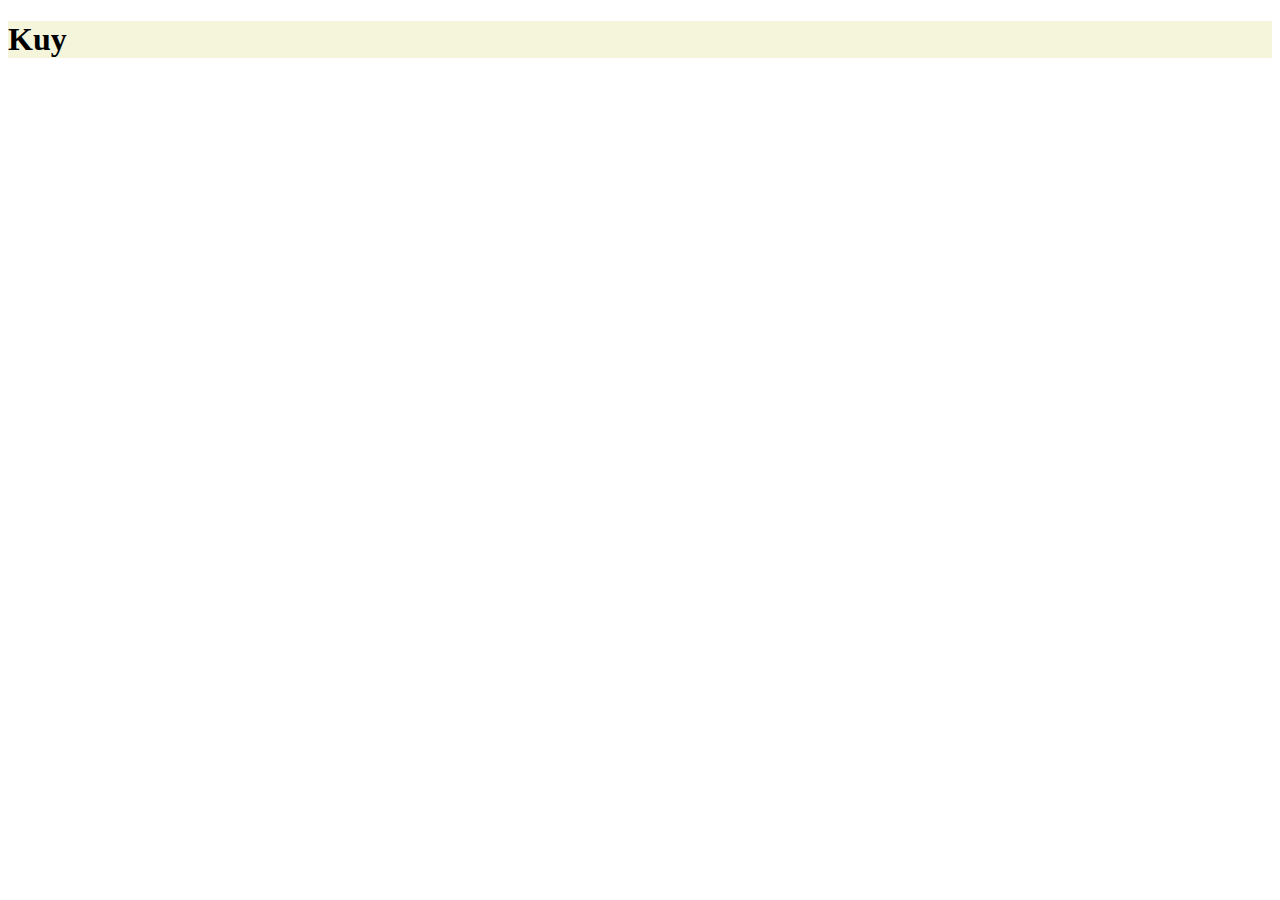
==== index.html @ 4ecfe461 "coba coba css" ====
<!DOCTYPE html>
<html lang="en">
  <head>
    <meta charset="UTF-8" />
    <meta name="viewport" content="width=device-width, initial-scale=1.0" />
    <link rel="stylesheet" href="index.css" />
    <title>Document</title>
  </head>
  <body>
    <h1>Kuy</h1>
  </body>
</html>
---- index.css ----
h1 {
  background-color: beige;
}
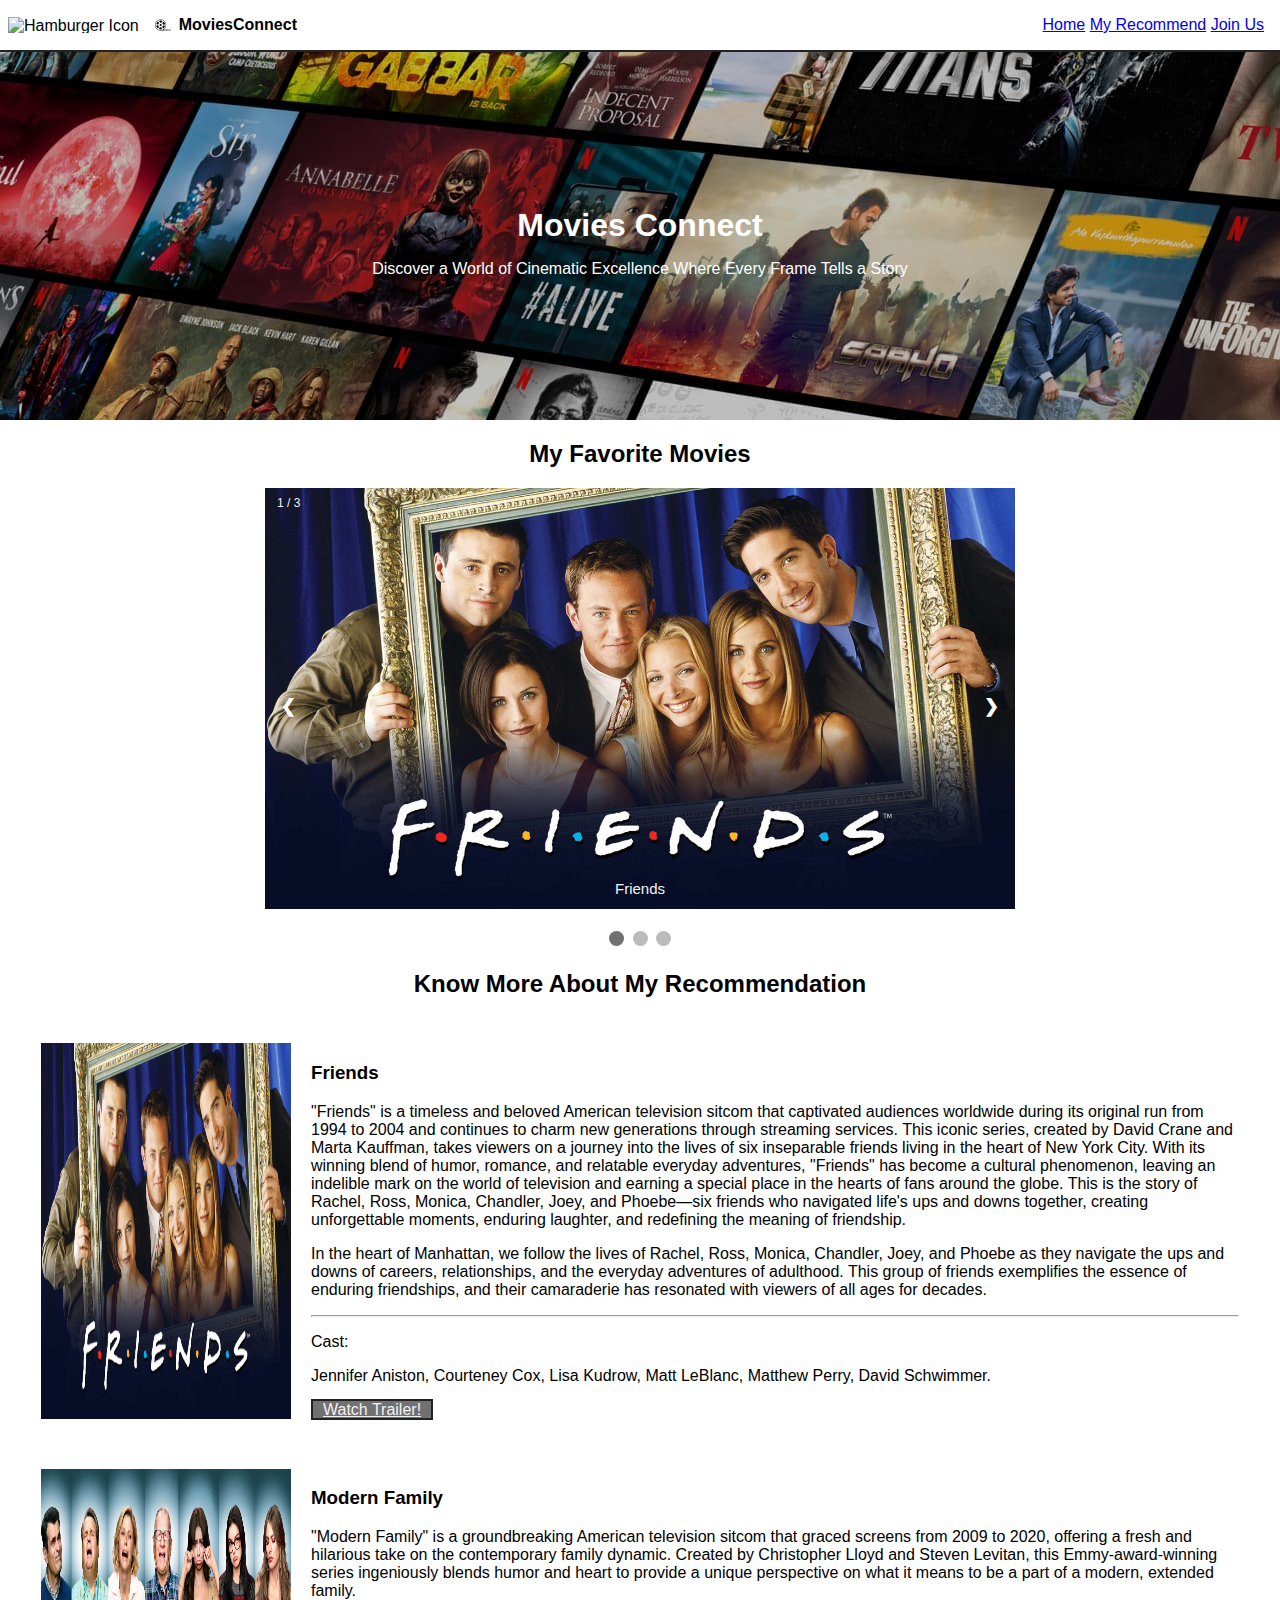
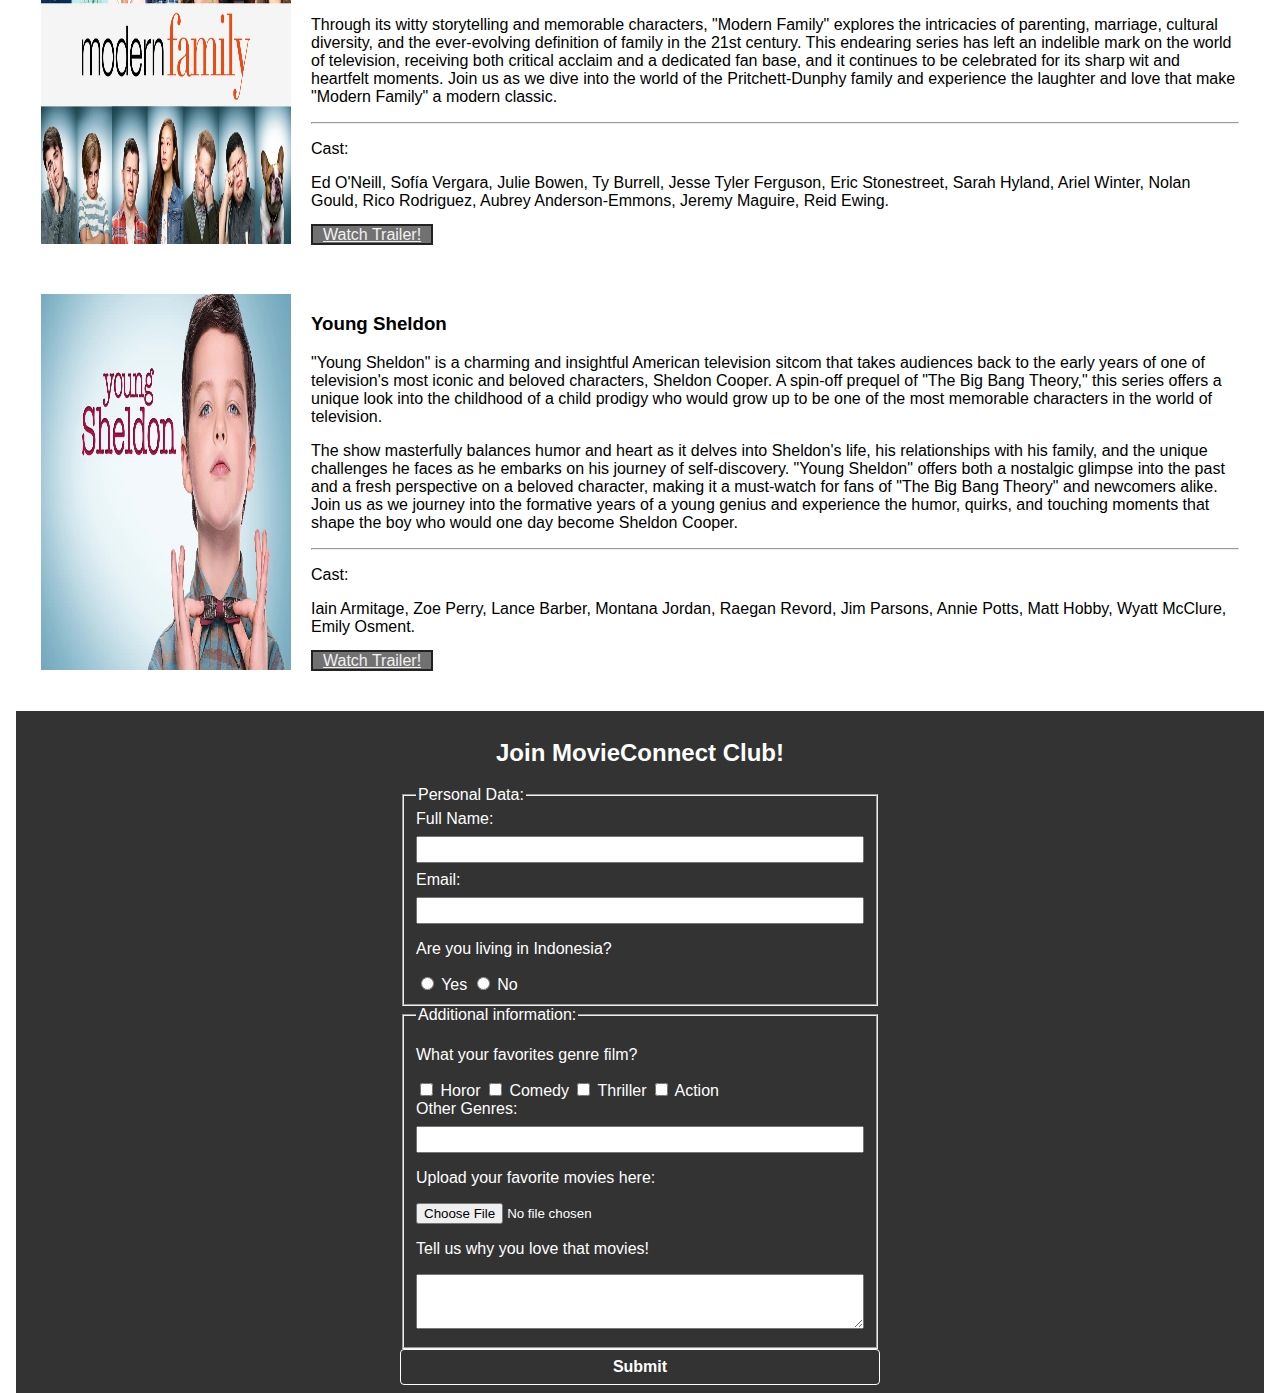
==== commit 632ce7d5: "coba coba css" ====
--- a/index.html
+++ b/index.html
@@ -1,12 +1,281 @@
 <!DOCTYPE html>
-<html lang="en">
+<html>
   <head>
     <meta charset="UTF-8" />
+    <meta name="description" content="A web application to show photos of penguins" />
+    <meta name="keywords" content="HTML, CSS, JavaScript" />
+    <meta name="author" content="Aditya Pradita" />
     <meta name="viewport" content="width=device-width, initial-scale=1.0" />
-    <link rel="stylesheet" href="index.css" />
-    <title>Document</title>
+    <title>MoviesConnect</title>
+    <link rel="stylesheet" href="style.css" />
+    <link rel="icon" href="./assets/31087.png" type="image/x-icon" />
   </head>
   <body>
-    <h1>Kuy</h1>
+    <nav>
+      <span class="mobile">
+        <img src="https://user-images.githubusercontent.com/2970318/209647125-dc41103d-c545-4e2e-b89b-099fbfcde702.svg" alt="Hamburger Icon" />
+      </span>
+      <span class="relative-container">
+        <img src="./assets/31087.png" alt="MovieConnect Icon" />
+        <b>MoviesConnect</b>
+        <!-- <span class="circle-red">99+</span> -->
+      </span>
+
+      <ul class="desktop">
+        <li><a href="#header">Home</a></li>
+        <li><a href="#know-more">My Recommend</a></li>
+        <li><a href="#form-section">Join Us</a></li>
+      </ul>
+    </nav>
+    <header class="full-screen" id="header">
+      <h1>Movies Connect</h1>
+      <p>Discover a World of Cinematic Excellence Where Every Frame Tells a Story</p>
+    </header>
+    <main>
+      <h2>My Favorite Movies</h2>
+      <section>
+        <!-- Slideshow container -->
+        <div class="slideshow-container">
+          <!-- Full-width images with number and caption text -->
+          <div class="mySlides fade">
+            <div class="numbertext">1 / 3</div>
+            <img src="./assets/friends.jpeg" />
+            <div class="text">Friends</div>
+          </div>
+
+          <div class="mySlides fade">
+            <div class="numbertext">2 / 3</div>
+            <img src="./assets/modern family.webp" />
+            <div class="text">Modern Family</div>
+          </div>
+
+          <div class="mySlides fade">
+            <div class="numbertext">3 / 3</div>
+            <img src="./assets/young sheldon.jpeg" />
+            <div class="text">Young Sheldon</div>
+          </div>
+
+          <!-- Next and previous buttons -->
+          <a class="prev" onclick="plusSlides(-1)">&#10094;</a>
+          <a class="next" onclick="plusSlides(1)">&#10095;</a>
+        </div>
+        <br />
+
+        <!-- The dots/circles -->
+        <div style="text-align: center">
+          <span class="dot" onclick="currentSlide(1)"></span>
+          <span class="dot" onclick="currentSlide(2)"></span>
+          <span class="dot" onclick="currentSlide(3)"></span>
+        </div>
+      </section>
+
+      <!-- <section id="penguin-photos">
+        <h2>Penguin Photos</h2>
+        <div class="grid-container">
+          <div id="item-1">
+            <img
+              src="https://user-images.githubusercontent.com/2970318/209615920-bfc74aac-b857-454b-b091-fa8857f8c40d.jpg"
+              alt="A penguin above the hill by Ian Parker."
+            />
+          </div>
+          <div id="item-2">
+            <img
+              src="https://user-images.githubusercontent.com/2970318/209440135-dadf88ab-80b9-4e81-bed1-1f517e8f9286.jpg"
+              alt="Three penguins walking in a snowy field."
+            />
+          </div>
+          <div id="item-3">
+            <img
+              src="https://user-images.githubusercontent.com/2970318/209615887-ddc95c73-03b1-4b72-b38f-5012c1f39ae6.jpg"
+              alt="A penguin swimming underwater by Atlas Kadrow."
+            />
+          </div>
+          <div id="item-4">
+            <img
+              src="https://user-images.githubusercontent.com/2970318/209615905-1a2acc2d-a60a-4b3b-8aa2-0099f046a7cb.jpg"
+              alt="Horde of penguins by Martin Wettstein."
+            />
+          </div>
+          <div id="item-5">
+            <img
+              src="https://user-images.githubusercontent.com/2970318/209615916-c1b01fe3-1848-4d28-a033-bce7697ac7dc.jpg"
+              alt="Penguin under the sum by Atlas Kadrow."
+            />
+          </div>
+        </div>
+      </section> -->
+
+      <section id="know-more">
+        <div><h2>Know More About My Recommendation</h2></div>
+        <div class="explanation">
+          <img class="photos-1" src="./assets/friends.jpeg" alt="" style="width: 250px" />
+          <div class="title-explanation">
+            <h3>Friends</h3>
+            <p>
+              "Friends" is a timeless and beloved American television sitcom that captivated audiences worldwide during its original run from 1994 to
+              2004 and continues to charm new generations through streaming services. This iconic series, created by David Crane and Marta Kauffman,
+              takes viewers on a journey into the lives of six inseparable friends living in the heart of New York City. With its winning blend of
+              humor, romance, and relatable everyday adventures, "Friends" has become a cultural phenomenon, leaving an indelible mark on the world of
+              television and earning a special place in the hearts of fans around the globe. This is the story of Rachel, Ross, Monica, Chandler,
+              Joey, and Phoebe—six friends who navigated life's ups and downs together, creating unforgettable moments, enduring laughter, and
+              redefining the meaning of friendship.
+            </p>
+            <p>
+              In the heart of Manhattan, we follow the lives of Rachel, Ross, Monica, Chandler, Joey, and Phoebe as they navigate the ups and downs of
+              careers, relationships, and the everyday adventures of adulthood. This group of friends exemplifies the essence of enduring friendships,
+              and their camaraderie has resonated with viewers of all ages for decades.
+            </p>
+            <hr />
+
+            <div>
+              <p>Cast:</p>
+              <p>Jennifer Aniston, Courteney Cox, Lisa Kudrow, Matt LeBlanc, Matthew Perry, David Schwimmer.</p>
+            </div>
+            <a class="btn btn-success" href="https://www.youtube.com/watch?v=IEEbUzffzrk&t=2s" target="_blank">Watch Trailer!</a>
+          </div>
+        </div>
+
+        <div class="explanation">
+          <img class="photos-1" src="./assets/modern family.webp" alt="" style="width: 250px" />
+          <div class="title-explanation">
+            <h3>Modern Family</h3>
+            <p>
+              "Modern Family" is a groundbreaking American television sitcom that graced screens from 2009 to 2020, offering a fresh and hilarious
+              take on the contemporary family dynamic. Created by Christopher Lloyd and Steven Levitan, this Emmy-award-winning series ingeniously
+              blends humor and heart to provide a unique perspective on what it means to be a part of a modern, extended family.
+            </p>
+            <p>
+              Through its witty storytelling and memorable characters, "Modern Family" explores the intricacies of parenting, marriage, cultural
+              diversity, and the ever-evolving definition of family in the 21st century. This endearing series has left an indelible mark on the world
+              of television, receiving both critical acclaim and a dedicated fan base, and it continues to be celebrated for its sharp wit and
+              heartfelt moments. Join us as we dive into the world of the Pritchett-Dunphy family and experience the laughter and love that make
+              "Modern Family" a modern classic.
+            </p>
+            <hr />
+            <div>
+              <p>Cast:</p>
+              <p>
+                Ed O'Neill, Sofía Vergara, Julie Bowen, Ty Burrell, Jesse Tyler Ferguson, Eric Stonestreet, Sarah Hyland, Ariel Winter, Nolan Gould,
+                Rico Rodriguez, Aubrey Anderson-Emmons, Jeremy Maguire, Reid Ewing.
+              </p>
+            </div>
+            <a class="btn btn-success" href="https://www.youtube.com/watch?v=Ub_lfN2VMIo" target="_blank">Watch Trailer!</a>
+          </div>
+        </div>
+
+        <div class="explanation">
+          <img class="photos-1" src="./assets/young sheldon.jpeg" alt="" style="width: 250px" />
+          <div class="title-explanation">
+            <h3>Young Sheldon</h3>
+            <p>
+              "Young Sheldon" is a charming and insightful American television sitcom that takes audiences back to the early years of one of
+              television's most iconic and beloved characters, Sheldon Cooper. A spin-off prequel of "The Big Bang Theory," this series offers a
+              unique look into the childhood of a child prodigy who would grow up to be one of the most memorable characters in the world of
+              television.
+            </p>
+            <p>
+              The show masterfully balances humor and heart as it delves into Sheldon's life, his relationships with his family, and the unique
+              challenges he faces as he embarks on his journey of self-discovery. "Young Sheldon" offers both a nostalgic glimpse into the past and a
+              fresh perspective on a beloved character, making it a must-watch for fans of "The Big Bang Theory" and newcomers alike. Join us as we
+              journey into the formative years of a young genius and experience the humor, quirks, and touching moments that shape the boy who would
+              one day become Sheldon Cooper.
+            </p>
+            <hr />
+            <div>
+              <p>Cast:</p>
+              <p>
+                Iain Armitage, Zoe Perry, Lance Barber, Montana Jordan, Raegan Revord, Jim Parsons, Annie Potts, Matt Hobby, Wyatt McClure, Emily
+                Osment.
+              </p>
+            </div>
+            <a class="btn btn-success" href="https://www.youtube.com/watch?v=FStMMcj-RiA" target="_blank">Watch Trailer!</a>
+          </div>
+        </div>
+      </section>
+
+      <!-- <section id="penguin-facts">
+        <h2>Facts about penguins</h2>
+        <div class="flex-container">
+          <ul>
+            <li>Penguins can swim</li>
+            <li>Penguins love to socialize</li>
+            <li>Penguin is the most gorgeous animal in the world!</li>
+          </ul>
+          <figure>
+            <img
+              src="https://user-images.githubusercontent.com/2970318/209440113-f43e969d-0ddd-4b38-917c-dd953ad1839b.jpg"
+              alt="A penguin swims under the deep sea."
+            />
+            <figcaption>Penguin <em>flies</em> underwater.</figcaption>
+          </figure>
+        </div>
+      </section>
+      <section id="section-video">
+        <h2>A baby cute penguin video!</h2>
+        <div class="flex-container">
+          <iframe
+            width="100%"
+            height="315"
+            src="https://www.youtube.com/embed/q3uXXh1sHcI"
+            title="YouTube video player"
+            frameborder="0"
+            allow="accelerometer; autoplay; clipboard-write; encrypted-media; gyroscope; picture-in-picture"
+            display="block"
+            allowfullscreen
+          ></iframe>
+        </div>
+      </section> -->
+
+      <section id="form-section">
+        <h2>Join MovieConnect Club!</h2>
+        <form action="#">
+          <fieldset>
+            <legend>Personal Data:</legend>
+            <div>
+              <label for="fullName">Full Name:</label>
+              <input id="fullName" type="text" required />
+            </div>
+
+            <div>
+              <label for="email">Email:</label>
+              <input id="email" type="email" required />
+            </div>
+
+            <div>
+              <p>Are you living in Indonesia?</p>
+              <input type="radio" id="yes" name="isIndonesia" value="Male" />
+              <label for="yes">Yes</label>
+              <input type="radio" id="no" name="isIndonesia" value="Female" />
+              <label for="no">No</label>
+            </div>
+          </fieldset>
+          <fieldset>
+            <legend>Additional information:</legend>
+            <div>
+              <p>What your favorites genre film?</p>
+              <input id="cute" type="checkbox" name="personality" value="cute" />
+              <label for="cute">Horor</label>
+              <input id="adorable" type="checkbox" name="personality" value="adorable" />
+              <label for="adorable">Comedy</label>
+              <input id="beautiful" type="checkbox" name="personality" value="beautiful" />
+              <label for="beautiful">Thriller</label>
+              <input id="beautiful" type="checkbox" name="personality" value="beautiful" />
+              <label for="beautiful">Action</label>
+              <div><label for="otherGenre">Other Genres:</label> <input id="fullName" type="text" /></div>
+            </div>
+            <div>
+              <p>Upload your favorite movies here:</p>
+              <input type="file" id="photo" name="myPenguinPhoto" required accept="image/png, image/jpeg" />
+            </div>
+            <div>
+              <p>Tell us why you love that movies!</p>
+              <textarea rows="3"></textarea>
+            </div>
+          </fieldset>
+          <button type="submit">Submit</button>
+        </form>
+      </section>
+    </main>
+    <script src="index.js"></script>
   </body>
 </html>
--- a/style.css
+++ b/style.css
@@ -0,0 +1,247 @@
+body {
+  font-family: "Open Sans", sans-serif;
+  margin: 0;
+}
+
+.explanation.photos {
+  display: flex;
+  align-items: center;
+  width: 50%;
+  height: 50%;
+}
+
+.btn {
+  border: #222222 solid 2px;
+  background-color: #717171;
+  color: #f2f2f2;
+  padding-left: 10px;
+  padding-right: 10px;
+}
+
+.explanation {
+  display: flex;
+  gap: 20px;
+  padding: 25px;
+}
+
+* {
+  box-sizing: border-box;
+}
+
+/* Slideshow container */
+.slideshow-container {
+  max-width: 750px;
+  position: relative;
+  margin: auto;
+}
+
+/* Hide the images by default */
+.mySlides {
+  display: none;
+}
+
+/* Next & previous buttons */
+.prev,
+.next {
+  cursor: pointer;
+  position: absolute;
+  top: 50%;
+  width: auto;
+  margin-top: -22px;
+  padding: 16px;
+  color: white;
+  font-weight: bold;
+  font-size: 18px;
+  transition: 0.6s ease;
+  border-radius: 0 3px 3px 0;
+  user-select: none;
+}
+
+/* Position the "next button" to the right */
+.next {
+  right: 0;
+  border-radius: 3px 0 0 3px;
+}
+
+/* On hover, add a black background color with a little bit see-through */
+.prev:hover,
+.next:hover {
+  background-color: rgba(0, 0, 0, 0.8);
+}
+
+/* Caption text */
+.text {
+  color: #f2f2f2;
+  font-size: 15px;
+  padding: 8px 12px;
+  position: absolute;
+  bottom: 8px;
+  width: 100%;
+  text-align: center;
+}
+
+/* Number text (1/3 etc) */
+.numbertext {
+  color: #f2f2f2;
+  font-size: 12px;
+  padding: 8px 12px;
+  position: absolute;
+  top: 0;
+}
+
+/* The dots/bullets/indicators */
+.dot {
+  cursor: pointer;
+  height: 15px;
+  width: 15px;
+  margin: 0 2px;
+  background-color: #bbb;
+  border-radius: 50%;
+  display: inline-block;
+  transition: background-color 0.6s ease;
+}
+
+.active,
+.dot:hover {
+  background-color: #717171;
+}
+
+/* Fading animation */
+.fade {
+  animation-name: fade;
+  animation-duration: 1.5s;
+}
+
+@keyframes fade {
+  from {
+    opacity: 0.4;
+  }
+  to {
+    opacity: 1;
+  }
+}
+
+.grid-container {
+  display: flex;
+  width: auto;
+}
+
+section {
+  margin: 0 16px;
+}
+
+section.full-screen {
+  margin: 0;
+}
+
+nav {
+  position: fixed;
+  background-color: white;
+  width: 100%;
+  display: flex;
+  align-items: center;
+  height: 52px;
+  border-bottom: 2px solid #222222;
+}
+
+nav > ul {
+  margin-left: auto;
+  margin-right: 16px;
+}
+
+nav > ul > li {
+  display: inline-block;
+}
+
+nav > span > img {
+  height: 32px;
+  width: auto;
+  padding: 8px;
+}
+
+nav > span {
+  display: flex;
+  align-items: center;
+}
+
+header {
+  background-image: url(./assets/banner.jpg);
+  background-repeat: no-repeat;
+  text-align: center;
+  color: white;
+  background-color: #222222;
+  height: 420px;
+  display: flex;
+  flex-direction: column;
+  justify-content: center;
+  padding-top: 48px;
+}
+
+nav .circle-red {
+  font-size: 8px;
+  background-color: red;
+  border-radius: 100%;
+  width: 16px;
+  height: 16px;
+  color: white;
+  display: flex;
+  align-items: center;
+  justify-content: center;
+  position: absolute;
+  top: 8px;
+  right: -8px;
+}
+
+.relative-container {
+  position: relative;
+}
+
+header h1 {
+  margin: 16px;
+}
+
+header p {
+  margin: 0;
+}
+
+img {
+  width: 100%;
+}
+
+h2 {
+  text-align: center;
+}
+
+input[type="text"],
+input[type="email"],
+textarea {
+  width: 100%;
+  padding: 4px 4px;
+  margin: 8px 0;
+  display: block;
+}
+
+#form-section {
+  background-color: #333333;
+  color: white;
+  padding: 8px;
+  margin-top: 16px;
+}
+
+#form-section form {
+  max-width: 480px;
+  margin-left: auto;
+  margin-right: auto;
+}
+
+button[type="submit"] {
+  color: white;
+  background-color: transparent;
+  border: 1px solid white;
+  border-radius: 4px;
+  width: 100%;
+  padding: 8px 16px;
+  font-size: 16px;
+  font-weight: bold;
+  cursor: pointer;
+}
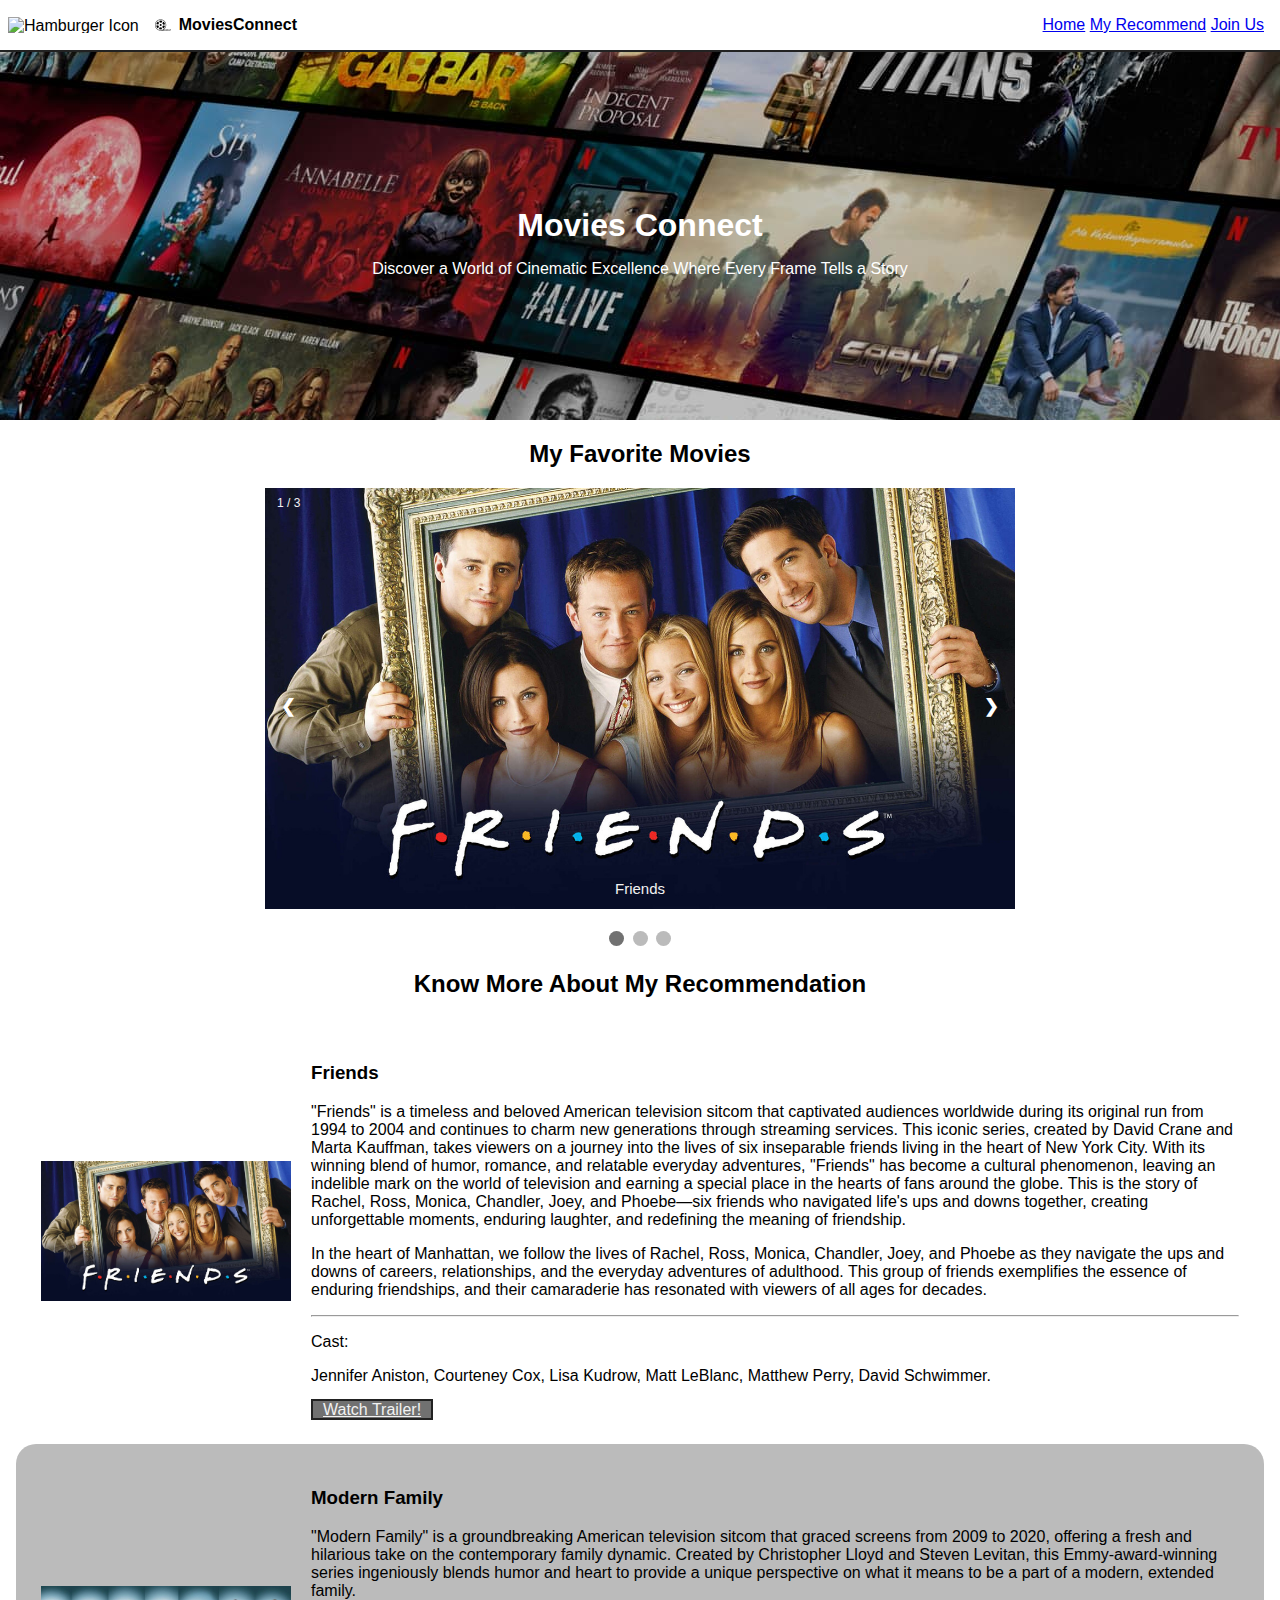
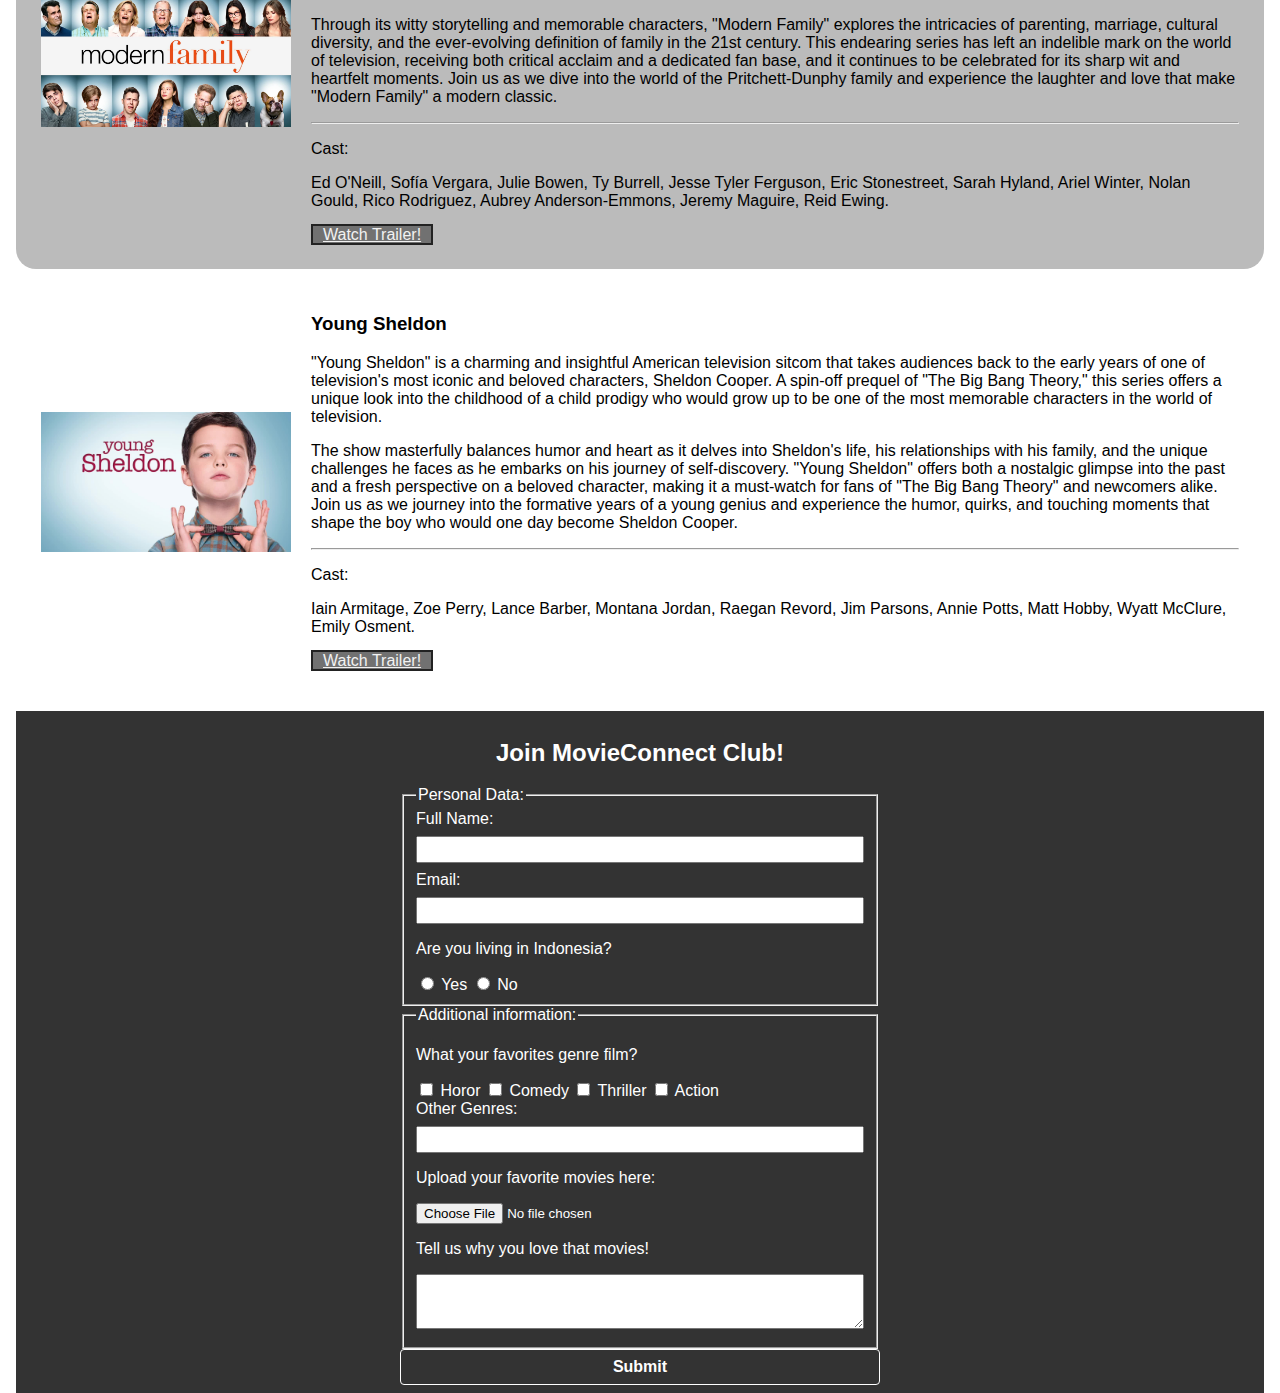
==== commit aba87013: "commit final checkpoint-1 abis meeting" ====
--- a/index.html
+++ b/index.html
@@ -135,7 +135,7 @@
           </div>
         </div>
 
-        <div class="explanation">
+        <div class="explanation colorbg">
           <img class="photos-1" src="./assets/modern family.webp" alt="" style="width: 250px" />
           <div class="title-explanation">
             <h3>Modern Family</h3>
--- a/style.css
+++ b/style.css
@@ -1,13 +1,6 @@
 body {
   font-family: "Open Sans", sans-serif;
   margin: 0;
-}
-
-.explanation.photos {
-  display: flex;
-  align-items: center;
-  width: 50%;
-  height: 50%;
 }
 
 .btn {
@@ -18,10 +11,16 @@
   padding-right: 10px;
 }
 
+.colorbg {
+  background-color: #bbb;
+  border-radius: 20px;
+}
+
 .explanation {
   display: flex;
   gap: 20px;
   padding: 25px;
+  align-items: center;
 }
 
 * {
@@ -32,6 +31,7 @@
 .slideshow-container {
   max-width: 750px;
   position: relative;
+  z-index: 1;
   margin: auto;
 }
 
@@ -136,6 +136,7 @@
 
 nav {
   position: fixed;
+  z-index: 99;
   background-color: white;
   width: 100%;
   display: flex;
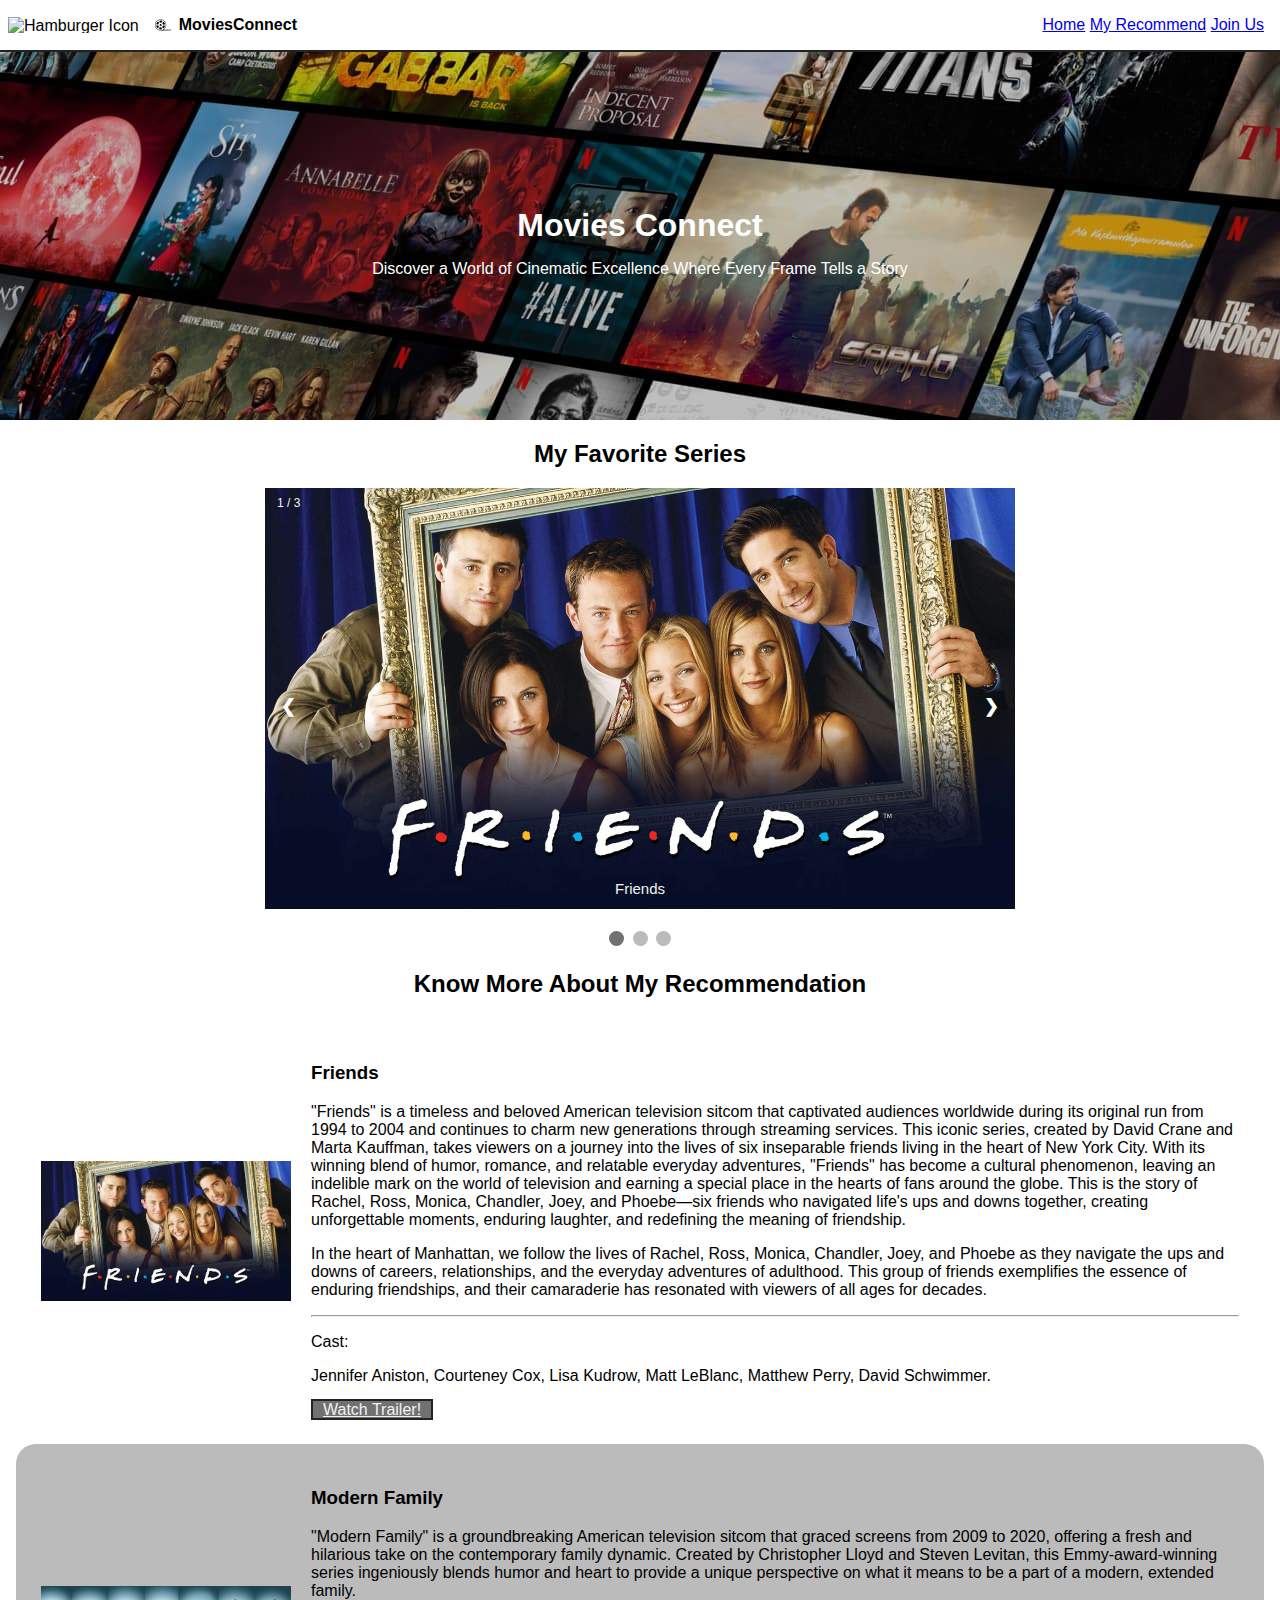
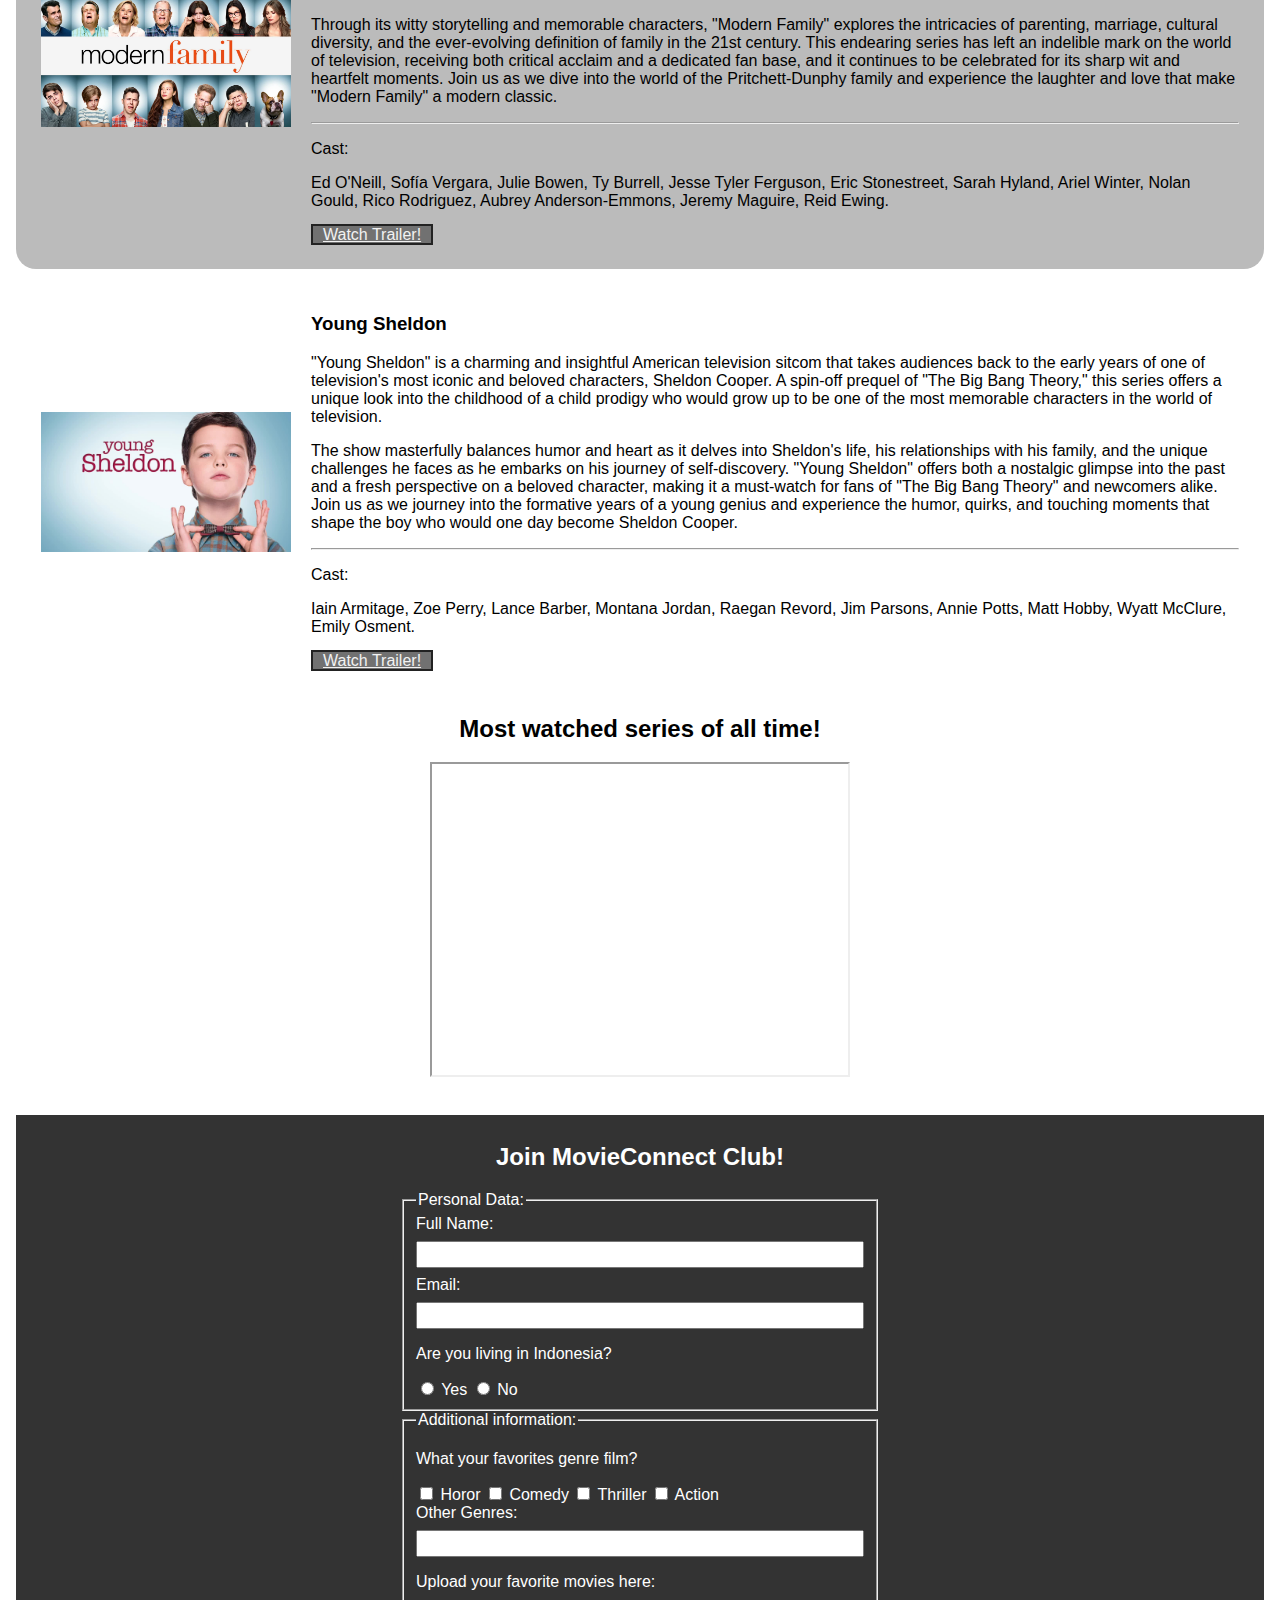
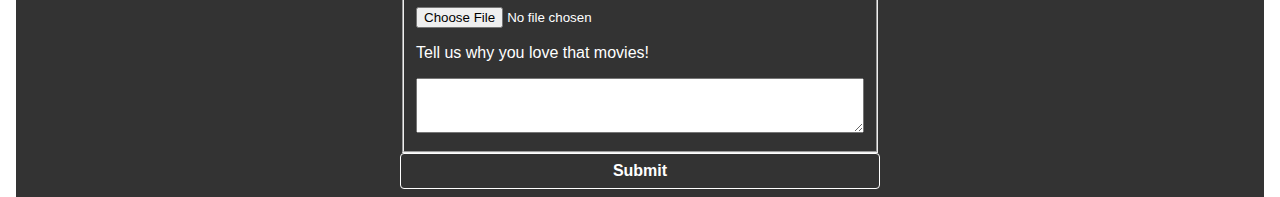
==== commit 2dc51e09: "module1-updated" ====
--- a/index.html
+++ b/index.html
@@ -11,7 +11,7 @@
     <link rel="icon" href="./assets/31087.png" type="image/x-icon" />
   </head>
   <body>
-    <nav>
+    <nav class="header" id="myHeader">
       <span class="mobile">
         <img src="https://user-images.githubusercontent.com/2970318/209647125-dc41103d-c545-4e2e-b89b-099fbfcde702.svg" alt="Hamburger Icon" />
       </span>
@@ -22,17 +22,17 @@
       </span>
 
       <ul class="desktop">
-        <li><a href="#header">Home</a></li>
+        <li><a href="#headers">Home</a></li>
         <li><a href="#know-more">My Recommend</a></li>
         <li><a href="#form-section">Join Us</a></li>
       </ul>
     </nav>
-    <header class="full-screen" id="header">
+    <header class="full-screen" id="headers">
       <h1>Movies Connect</h1>
       <p>Discover a World of Cinematic Excellence Where Every Frame Tells a Story</p>
     </header>
     <main>
-      <h2>My Favorite Movies</h2>
+      <h2>My Favorite Series</h2>
       <section>
         <!-- Slideshow container -->
         <div class="slideshow-container">
@@ -226,6 +226,13 @@
         </div>
       </section> -->
 
+      <section id="section-video">
+        <div>
+        <div><h2>Most watched series of all time!</h2></div>
+<div><iframe width="420" height="315" src="https://www.youtube.com/embed/KPLWWIOCOOQ"></iframe></div>
+      </section>
+      <br />
+    </div>
       <section id="form-section">
         <h2>Join MovieConnect Club!</h2>
         <form action="#">
--- a/style.css
+++ b/style.css
@@ -246,3 +246,17 @@
   font-weight: bold;
   cursor: pointer;
 }
+
+#section-video {
+  display: flex;
+  justify-content: center;
+  width: auto;
+}
+
+@media (max-width: 700px) {
+  #know-more .explanation {
+    flex-direction: column;
+  }
+  #section-video {
+  }
+}
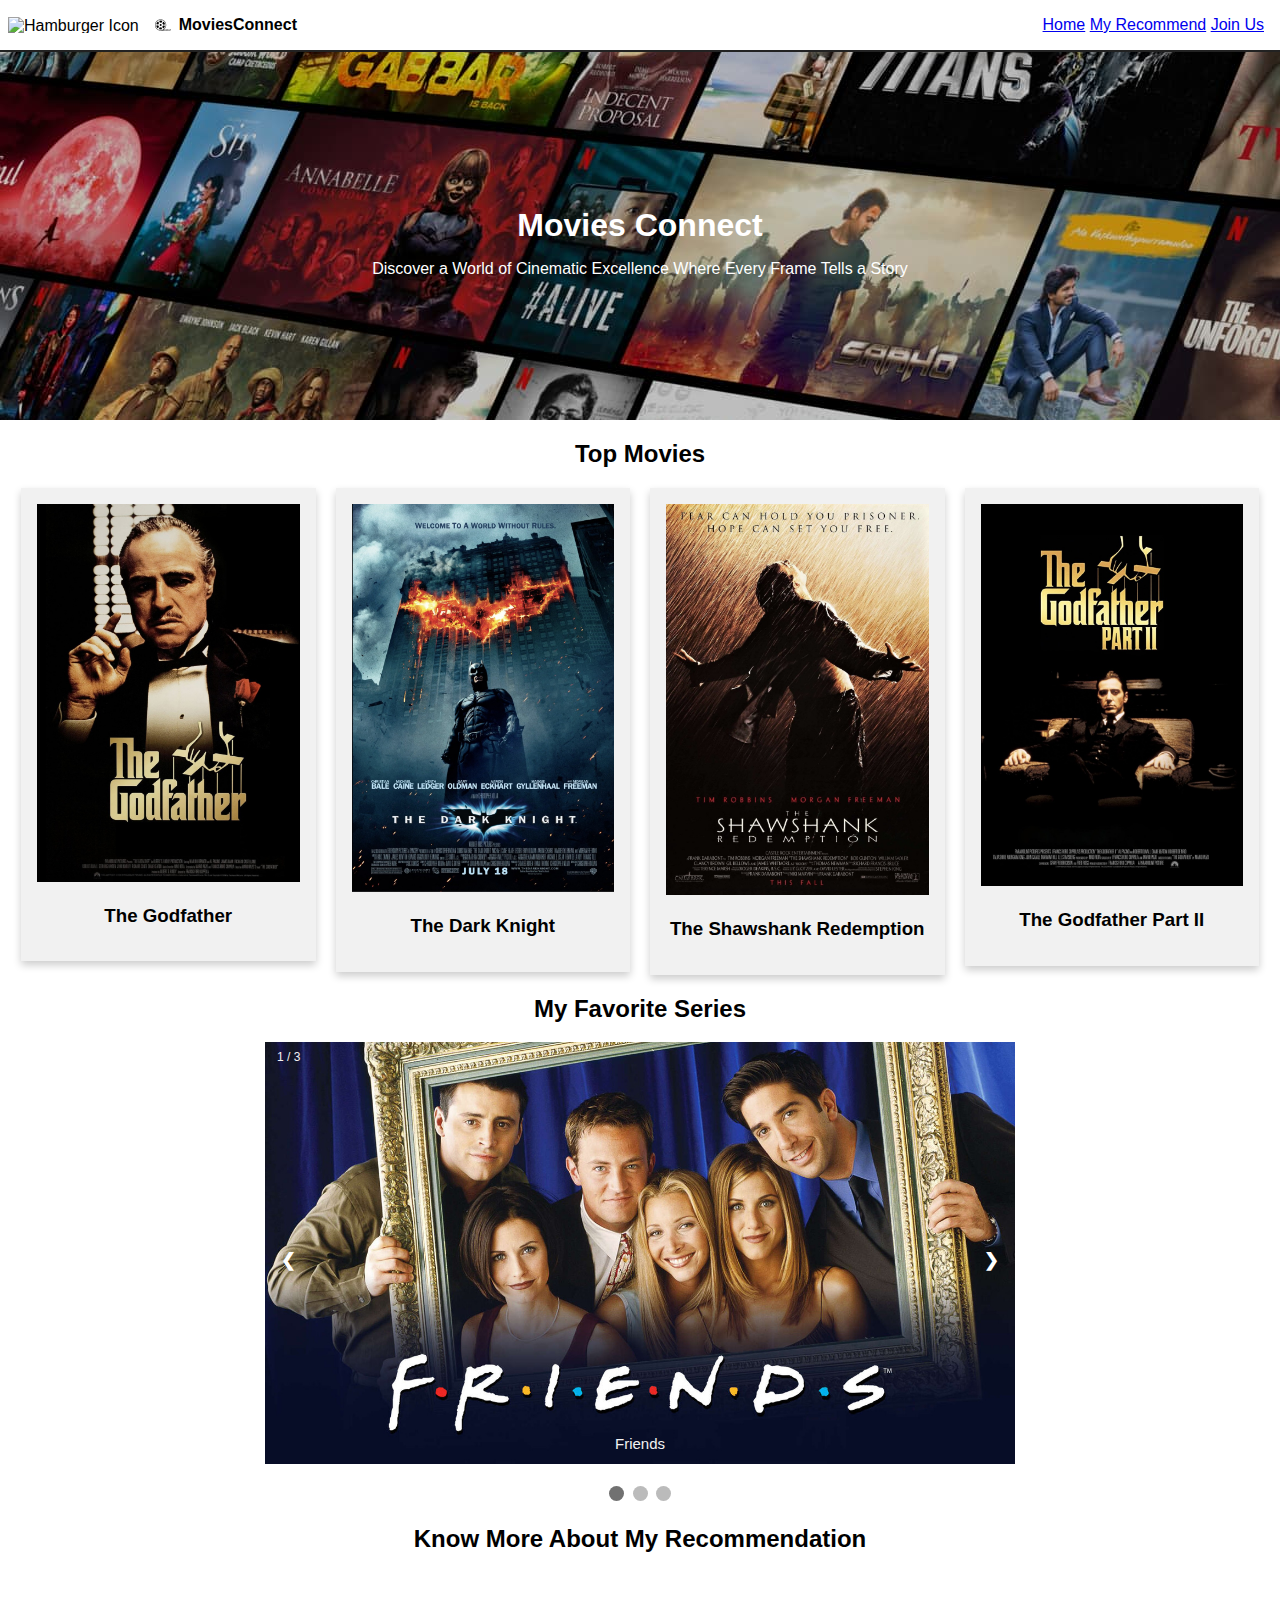
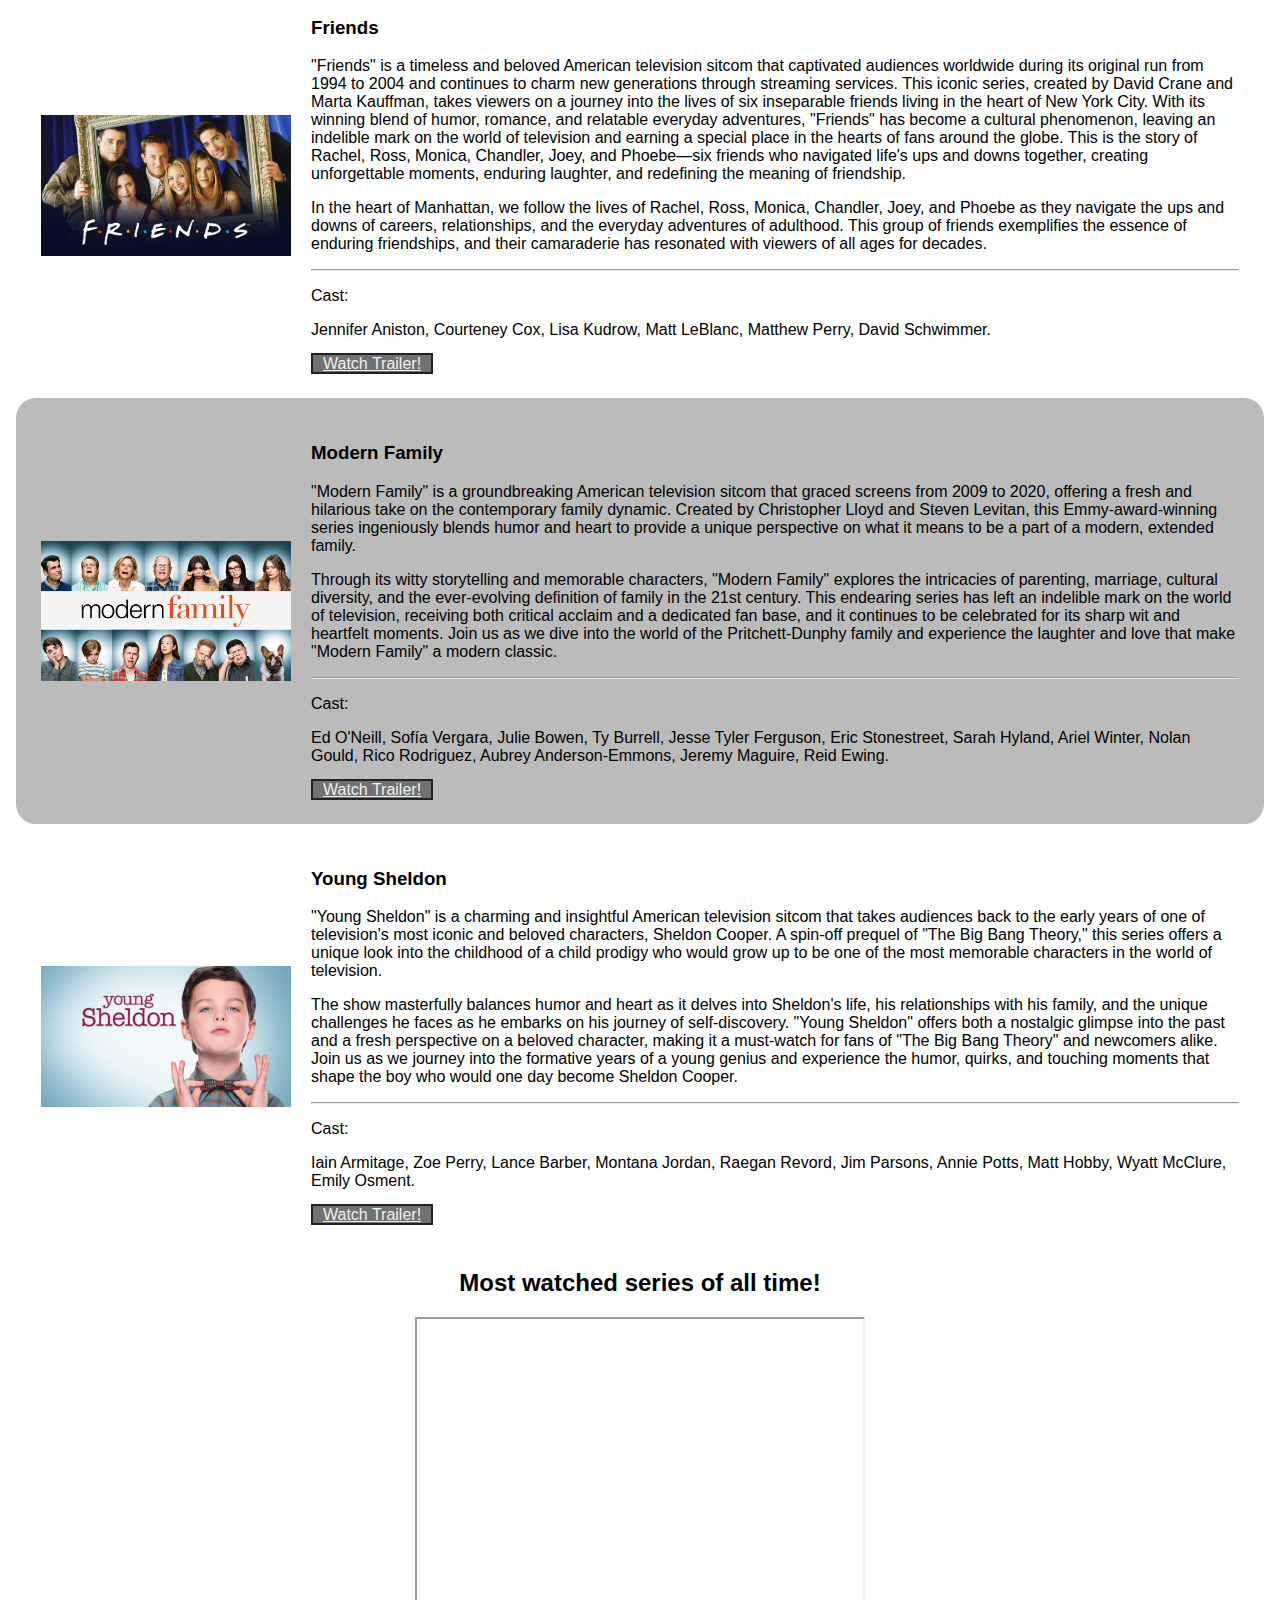
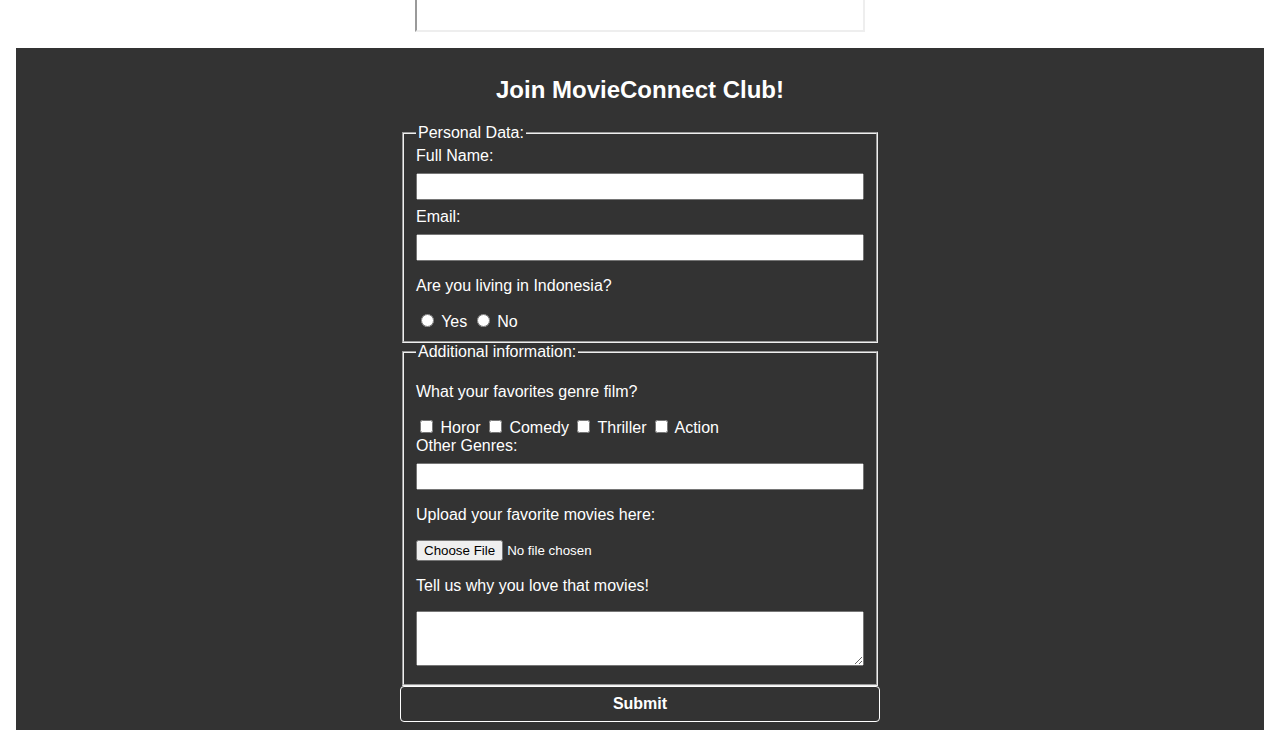
==== commit c2b10b72: "final commit - module 1" ====
--- a/index.html
+++ b/index.html
@@ -31,6 +31,46 @@
       <h1>Movies Connect</h1>
       <p>Discover a World of Cinematic Excellence Where Every Frame Tells a Story</p>
     </header>
+    <section id="top-movies">
+      <div>
+        <h2>Top Movies</h2>
+      </div>
+      <div>
+        <div class="row">
+          <div class="column">
+            <div class="card">
+              <a href="https://www.linkedin.com/in/rizkialdiansyah/" target="_blank"><img src="./assets/1 father.jpeg" alt="The Godfather" /></a>
+              <h3>The Godfather</h3>
+            </div>
+          </div>
+
+          <div class="column">
+            <div class="card">
+              <a href="https://www.linkedin.com/in/rizkialdiansyah/" target="_blank"><img src="./assets/darknight.jpeg" alt="The Dark Knight" /></a>
+              <h3>The Dark Knight</h3>
+            </div>
+          </div>
+
+          <div class="column">
+            <div class="card">
+              <a href="https://www.linkedin.com/in/rizkialdiansyah/" target="_blank"
+                ><img src="./assets/shawsank.jpeg" alt="The Shawshank Redemption"
+              /></a>
+              <h3>The Shawshank Redemption</h3>
+            </div>
+          </div>
+
+          <div class="column">
+            <div class="card">
+              <a href="https://www.linkedin.com/in/rizkialdiansyah/" target="_blank"
+                ><img src="./assets/2 father.jpeg" alt="The Godfather Part II"
+              /></a>
+              <h3>The Godfather Part II</h3>
+            </div>
+          </div>
+        </div>
+      </div>
+    </section>
     <main>
       <h2>My Favorite Series</h2>
       <section>
@@ -225,14 +265,16 @@
           ></iframe>
         </div>
       </section> -->
-
       <section id="section-video">
         <div>
-        <div><h2>Most watched series of all time!</h2></div>
-<div><iframe width="420" height="315" src="https://www.youtube.com/embed/KPLWWIOCOOQ"></iframe></div>
-      </section>
-      <br />
-    </div>
+          <div class="title-video">
+            <h2>Most watched series of all time!</h2>
+          </div>
+          <div class="content-video">
+            <iframe class="videonih" width="450px" height="315px" src="https://www.youtube.com/embed/KPLWWIOCOOQ"></iframe>
+          </div>
+        </div>
+      </section>
       <section id="form-section">
         <h2>Join MovieConnect Club!</h2>
         <form action="#">
@@ -242,12 +284,10 @@
               <label for="fullName">Full Name:</label>
               <input id="fullName" type="text" required />
             </div>
-
             <div>
               <label for="email">Email:</label>
               <input id="email" type="email" required />
             </div>
-
             <div>
               <p>Are you living in Indonesia?</p>
               <input type="radio" id="yes" name="isIndonesia" value="Male" />
--- a/style.css
+++ b/style.css
@@ -247,16 +247,60 @@
   cursor: pointer;
 }
 
-#section-video {
+#section-video .content-video {
   display: flex;
   justify-content: center;
-  width: auto;
+}
+
+* {
+  box-sizing: border-box;
+}
+
+/* Float four columns side by side */
+.column {
+  float: left;
+  width: 25%;
+  padding: 0 10px;
+}
+
+/* Remove extra left and right margins, due to padding */
+.row {
+  margin: 0 -5px;
+}
+
+/* Clear floats after the columns */
+.row:after {
+  content: "";
+  display: table;
+  clear: both;
+}
+
+/* Style the counter cards */
+.card {
+  box-shadow: 0 4px 8px 0 rgba(0, 0, 0, 0.2);
+  padding: 16px;
+  text-align: center;
+  background-color: #f1f1f1;
 }
 
 @media (max-width: 700px) {
   #know-more .explanation {
     flex-direction: column;
   }
-  #section-video {
-  }
-}
+  #section-video .title-video .content-video {
+    display: flex;
+    flex-direction: column;
+  }
+  #section-video .title-video .content-video {
+    display: flex;
+    flex-direction: column;
+    align-items: center;
+  }
+
+  .column {
+    width: 100%;
+    display: flex;
+    flex-direction: column;
+    margin-bottom: 20px;
+  }
+}
